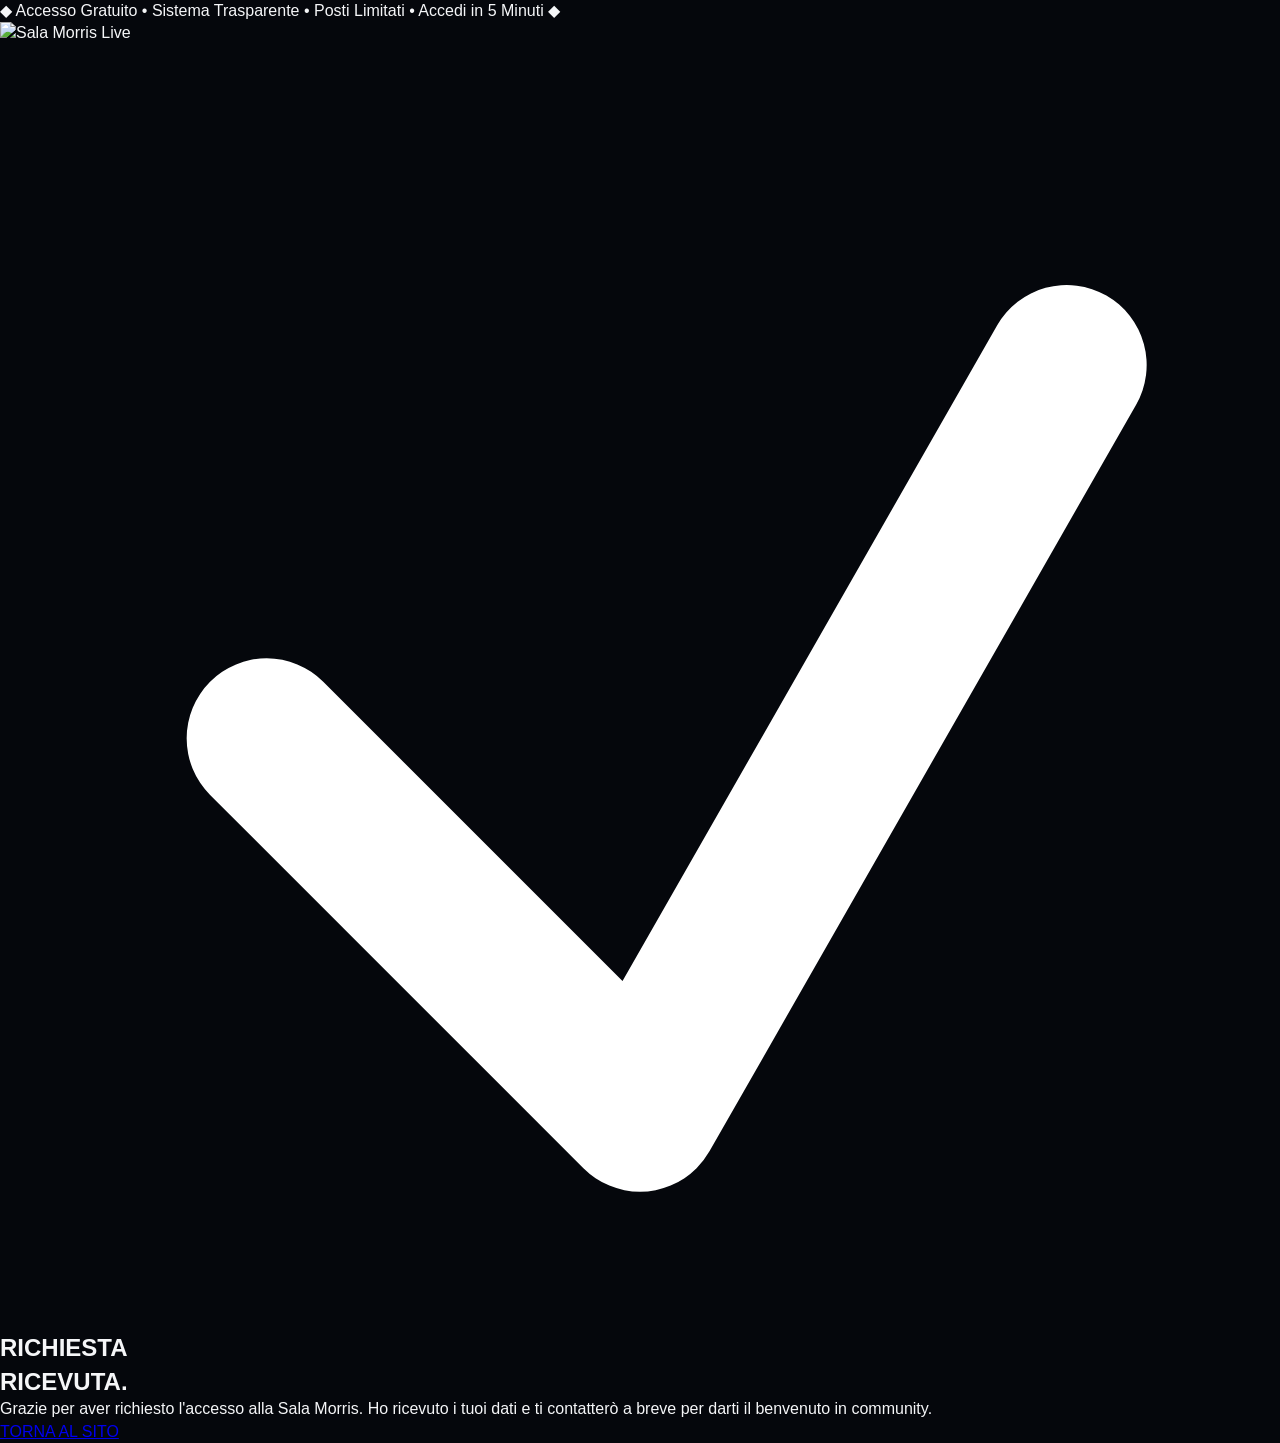
==== grazie.html @ b28759f5 "Create grazie.html" ====
<!DOCTYPE html>
<html lang="it">
<head>
<meta charset="UTF-8">
<meta name="viewport" content="width=device-width, initial-scale=1.0">
<title>Richiesta ricevuta | Sala Morris</title>
<meta name="robots" content="noindex, nofollow">
<link rel="preconnect" href="https://fonts.googleapis.com">
<link rel="preconnect" href="https://fonts.gstatic.com" crossorigin>
<link href="https://fonts.googleapis.com/css2?family=Bebas+Neue&display=swap" rel="stylesheet">
<link rel="stylesheet" href="style.css">
</head>
<body>

<div class="top-banner">
  <span class="banner-text">◆ Accesso Gratuito • Sistema Trasparente • Posti Limitati • Accedi in 5 Minuti ◆</span>
</div>

<section class="thankyou">

  <img src="sala-morris-logo.webp" alt="Sala Morris Live" class="brand-logo" width="700" height="350" loading="eager">

  <div class="thankyou-icon">
    <svg viewBox="0 0 24 24" fill="none"><path d="M5 13l7 7L20 6" stroke="white" stroke-width="3" stroke-linecap="round" stroke-linejoin="round"/></svg>
  </div>

  <h1 class="headline thankyou-title">
    RICHIESTA<br><span class="line2">RICEVUTA<span class="accent">.</span></span>
  </h1>

  <p class="subtext thankyou-text">
    Grazie per aver richiesto l'accesso alla Sala Morris. Ho ricevuto i tuoi dati e ti contatterò a breve per darti il benvenuto in community.
  </p>

  <a href="index.html" class="cta-button thankyou-back">
    <span class="cta-text">TORNA AL SITO</span>
  </a>

</section>

</body>
</html>
---- style.css ----
/* ============ RESET & BASE ============ */
* {
  margin: 0;
  padding: 0;
  box-sizing: border-box;
}

:root {
  --bg-black: #05070c;
  --bg-black-soft: #0a0d15;
  --bg-black-elevated: #0d111b;
  --navy: #1e3a8a;
  --navy-bright: #3355f0;
  --navy-glow: #5b7bff;
  --text-white: #f5f6f8;
  --text-grey: #9aa3b5;
  --text-grey-dim: #6b7386;
  --border-soft: rgba(255, 255, 255, 0.07);
  --border-navy: rgba(91, 123, 255, 0.25);
  --font-display: 'Outfit', sans-serif;
  --font-body: 'Manrope', sans-serif;
}

html {
  scroll-behavior: smooth;
}

body {
  background: var(--bg-black);
  color: var(--text-white);
  font-family: var(--font-body);
  line-height: 1.4;
  overflow-x: hidden;
}

.hl {
  color: var(--navy-glow);
}

section {
  position: relative;
}

/* ============ HERO (BLOCCO 1) ============ */
.hero {
  position: relative;
  display: flex;
  align-items: flex-start;
  justify-content: center;
  padding: 12px 24px 8px;
  overflow: hidden;
}

.hero__glow {
  position: absolute;
  top: -30%;
  left: 50%;
  transform: translateX(-50%);
  width: 900px;
  height: 900px;
  background: radial-gradient(circle, rgba(51, 85, 240, 0.4) 0%, rgba(51, 85, 240, 0) 65%);
  pointer-events: none;
  z-index: 0;
}

.hero__container {
  position: relative;
  z-index: 1;
  max-width: 720px;
  width: 100%;
  text-align: left;
  display: flex;
  flex-direction: column;
  align-items: flex-start;
}

.hero__title {
  font-family: var(--font-display);
  font-weight: 700;
  font-size: clamp(34px, 5.4vw, 52px);
  line-height: 1.05;
  letter-spacing: -0.015em;
  color: var(--text-white);
  margin-top: 0px;
  margin-bottom: 8px;
}

.hero__body {
  font-size: clamp(17px, 2.2vw, 20px);
  font-weight: 400;
  color: var(--text-grey);
  max-width: 540px;
  margin-bottom: 14px;
}

/* ---- VSL box ---- */
.hero__vsl {
  width: 100%;
  max-width: 380px;
  align-self: center;
  border-radius: 16px;
  background: linear-gradient(145deg, var(--bg-black-soft), #0d1220);
  border: 1px solid var(--border-navy);
  box-shadow: 0 0 60px rgba(30, 58, 138, 0.25), inset 0 0 0 1px rgba(255,255,255,0.02);
  overflow: hidden;
  margin-bottom: 16px;
}

/* ---- Badge premium, sotto la CTA ---- */
.hero__badges {
  display: flex;
  flex-direction: column;
  align-items: center;
  align-self: center;
  gap: 12px;
  margin-top: 24px;
  width: 100%;
}

.hero__badge {
  display: inline-flex;
  align-items: center;
  justify-content: center;
  gap: 8px;
  font-size: 15px;
  font-weight: 700;
  color: var(--text-white);
  background: rgba(91, 123, 255, 0.08);
  border: 1px solid var(--border-navy);
  padding: 12px 24px;
  border-radius: 999px;
  box-shadow: 0 0 24px rgba(51, 85, 240, 0.18);
  white-space: nowrap;
}

/* ---- CTA (riutilizzata in più sezioni) ---- */
.hero__cta,
.final-cta__button,
.belief__cta {
  display: inline-flex;
  align-items: center;
  gap: 10px;
  background: var(--navy-bright);
  color: var(--text-white);
  font-family: var(--font-display);
  font-weight: 600;
  font-size: 16px;
  letter-spacing: 0.01em;
  padding: 16px 32px;
  border-radius: 10px;
  border: 1px solid rgba(255, 255, 255, 0.08);
  text-decoration: none;
  transition: background 0.2s ease, border-color 0.2s ease, transform 0.15s ease;
}

.hero__cta svg,
.final-cta__button svg,
.belief__cta svg {
  transition: transform 0.2s ease;
}

.hero__cta:hover,
.final-cta__button:hover,
.belief__cta:hover {
  background: #2846d6;
  border-color: rgba(255, 255, 255, 0.16);
}

.hero__cta:hover svg,
.final-cta__button:hover svg,
.belief__cta:hover svg {
  transform: translateX(3px);
}

.hero__cta:active,
.final-cta__button:active,
.belief__cta:active {
  transform: scale(0.98);
}

/* ============ PAIN (BLOCCO 2) ============ */
.pain {
  padding: 8px 24px 4px;
  border-top: 1px solid var(--border-soft);
}

.pain__container {
  max-width: 620px;
  margin: 0 auto;
  text-align: left;
}

.pain__title {
  font-family: var(--font-display);
  font-weight: 700;
  font-size: clamp(26px, 4vw, 36px);
  line-height: 1.15;
  margin-bottom: 24px;
}

.pain__cycle {
  margin-bottom: 18px;
}

.pain__line {
  font-family: var(--font-display);
  font-weight: 600;
  font-size: clamp(20px, 3vw, 26px);
  color: var(--text-white);
  margin-bottom: 4px;
}

.pain__line--fade {
  color: var(--text-grey-dim);
}

.pain__list {
  list-style: none;
  margin-bottom: 18px;
}

.pain__list li {
  font-size: 17px;
  color: var(--text-grey);
  padding: 6px 0;
  border-bottom: 1px solid var(--border-soft);
}

.pain__list li:last-child {
  border-bottom: none;
}

.pain__body {
  font-size: 18px;
  color: var(--text-white);
  font-weight: 500;
  max-width: 480px;
  margin: 0 0 16px;
}

.pain__list--wants li {
  color: var(--navy-glow);
  font-weight: 500;
  border-bottom: none;
  padding: 4px 0;
}

/* ============ BELIEF (BLOCCO 3) ============ */
.belief {
  padding: 4px 24px 45px;
  background: var(--bg-black-soft);
  border-top: 1px solid var(--border-soft);
  border-bottom: 1px solid var(--border-soft);
}

.belief__container {
  max-width: 620px;
  margin: 0 auto;
  text-align: left;
}

.belief__body {
  font-size: clamp(17px, 2.2vw, 20px);
  color: var(--text-grey);
  margin-bottom: 12px;
}

.belief__negation {
  font-family: var(--font-display);
  font-weight: 600;
  font-size: clamp(20px, 3vw, 24px);
  line-height: 1.2;
  color: var(--text-white);
  margin-bottom: 12px;
}

.belief__title {
  font-family: var(--font-display);
  font-weight: 700;
  font-size: clamp(32px, 5vw, 46px);
  line-height: 1.1;
  margin-bottom: 12px;
}

.belief__body--muted {
  color: var(--text-grey-dim);
  margin-bottom: 24px;
}

/* ============ STORY (BLOCCO 4) ============ */
.story {
  padding: 70px 24px;
}

.story__container {
  max-width: 780px;
  margin: 0 auto;
  display: flex;
  flex-direction: column;
  align-items: center;
  gap: 28px;
}

/* ---- Card protagonista per la GIF/foto reale ---- */
.story__photo {
  width: 100%;
  max-width: 300px;
  aspect-ratio: 4 / 5;
  object-fit: cover;
  display: block;
  border-radius: 24px;
  border: 1px solid var(--border-navy);
  box-shadow: 0 0 80px rgba(51, 85, 240, 0.3), inset 0 0 0 1px rgba(255,255,255,0.03);
  flex-shrink: 0;
}

.story__content {
  max-width: 560px;
  width: 100%;
  text-align: left;
}

.story__body {
  font-size: 17px;
  color: var(--text-grey);
  margin-bottom: 10px;
}

.story__body--strong {
  font-family: var(--font-display);
  font-weight: 600;
  font-size: 20px;
  color: var(--text-white);
}

/* ============ FEATURES (BLOCCO 5) ============ */
.features {
  padding: 70px 24px;
  background: var(--bg-black-soft);
  border-top: 1px solid var(--border-soft);
}

.features__container {
  max-width: 1000px;
  margin: 0 auto;
}

.features__title {
  font-family: var(--font-display);
  font-weight: 700;
  font-size: clamp(28px, 4.4vw, 40px);
  line-height: 1.15;
  text-align: left;
  max-width: 640px;
  margin: 0 0 36px;
}

.features__grid {
  display: grid;
  grid-template-columns: repeat(2, 1fr);
  gap: 28px;
}

.feature {
  background: var(--bg-black-elevated);
  border: 1px solid var(--border-soft);
  border-radius: 18px;
  padding: 36px 32px;
  transition: border-color 0.25s ease, transform 0.25s ease;
}

.feature:hover {
  border-color: var(--border-navy);
  transform: translateY(-3px);
}

.feature__number {
  display: block;
  font-family: var(--font-display);
  font-weight: 700;
  font-size: 15px;
  color: var(--navy-glow);
  letter-spacing: 0.1em;
  margin-bottom: 16px;
}

.feature__title {
  font-family: var(--font-display);
  font-weight: 600;
  font-size: 20px;
  color: var(--text-white);
  margin-bottom: 8px;
  line-height: 1.25;
}

.feature__body {
  font-size: 15px;
  color: var(--text-grey);
  line-height: 1.6;
}

/* ============ COME FUNZIONA (BLOCCO 6) ============ */
.howitworks {
  padding: 70px 24px;
  border-top: 1px solid var(--border-soft);
}

.howitworks__container {
  max-width: 1000px;
  margin: 0 auto;
}

.howitworks__title {
  font-family: var(--font-display);
  font-weight: 700;
  font-size: clamp(28px, 4.4vw, 40px);
  line-height: 1.15;
  text-align: left;
  margin: 0 0 36px;
}

.howitworks__grid {
  display: grid;
  grid-template-columns: repeat(3, 1fr);
  gap: 24px;
}

.how-card {
  background: var(--bg-black-elevated);
  border: 1px solid var(--border-soft);
  border-radius: 18px;
  padding: 30px 26px;
  transition: border-color 0.25s ease, transform 0.25s ease;
}

.how-card:hover {
  border-color: var(--border-navy);
  transform: translateY(-3px);
}

.how-card__number {
  display: block;
  font-family: var(--font-display);
  font-weight: 700;
  font-size: 15px;
  color: var(--navy-glow);
  letter-spacing: 0.1em;
  margin-bottom: 14px;
}

.how-card__title {
  font-family: var(--font-display);
  font-weight: 600;
  font-size: 18px;
  color: var(--text-white);
  line-height: 1.3;
}

/* ============ RECENSIONI (BLOCCO 7) ============ */
.reviews {
  padding: 70px 0;
  background: var(--bg-black-soft);
  border-top: 1px solid var(--border-soft);
}

.reviews__container {
  max-width: 1000px;
  margin: 0 auto;
  padding: 0 24px;
}

.reviews__title {
  font-family: var(--font-display);
  font-weight: 700;
  font-size: clamp(26px, 4vw, 36px);
  line-height: 1.15;
  text-align: left;
  margin: 0 0 32px;
}

.reviews__viewport {
  width: 100%;
  overflow: hidden;
  -webkit-mask-image: linear-gradient(90deg, transparent 0%, #000 6%, #000 94%, transparent 100%);
  mask-image: linear-gradient(90deg, transparent 0%, #000 6%, #000 94%, transparent 100%);
}

.reviews__track {
  display: flex;
  width: max-content;
  gap: 20px;
  animation: reviews-scroll 30s linear infinite;
}

.reviews__viewport:hover .reviews__track {
  animation-play-state: paused;
}

.review-card {
  flex-shrink: 0;
  width: 280px;
  aspect-ratio: 9 / 16;
  border-radius: 18px;
  overflow: hidden;
  border: 1px solid var(--border-navy);
  box-shadow: 0 0 40px rgba(51, 85, 240, 0.15), inset 0 0 0 1px rgba(255,255,255,0.03);
}

.review-card img {
  width: 100%;
  height: 100%;
  object-fit: cover;
  display: block;
}

@keyframes reviews-scroll {
  from { transform: translateX(0); }
  to { transform: translateX(-50%); }
}

/* ============ LIVE (BLOCCO 8) ============ */
.live {
  padding: 70px 24px;
  border-top: 1px solid var(--border-soft);
}

.live__container {
  max-width: 620px;
  margin: 0 auto;
  text-align: left;
}

.live__eyebrow {
  font-family: var(--font-display);
  font-weight: 600;
  font-size: 15px;
  letter-spacing: 0.08em;
  text-transform: uppercase;
  color: var(--navy-glow);
  margin-bottom: 16px;
}

.live__body {
  font-size: 17px;
  color: var(--text-grey);
  margin-bottom: 10px;
}

.live__body--strong {
  font-family: var(--font-display);
  font-weight: 500;
  font-size: 20px;
  color: var(--text-white);
  margin-bottom: 0;
}

/* ============ CTA FINALE (BLOCCO 9) ============ */
.final-cta {
  position: relative;
  padding: 84px 24px;
  background: var(--bg-black-soft);
  border-top: 1px solid var(--border-soft);
  overflow: hidden;
}

.final-cta__glow {
  position: absolute;
  bottom: -30%;
  left: 50%;
  transform: translateX(-50%);
  width: 900px;
  height: 900px;
  background: radial-gradient(circle, rgba(51, 85, 240, 0.35) 0%, rgba(51, 85, 240, 0) 65%);
  pointer-events: none;
}

.final-cta__container {
  position: relative;
  z-index: 1;
  max-width: 640px;
  margin: 0 auto;
  text-align: left;
  display: flex;
  flex-direction: column;
  align-items: flex-start;
}

.final-cta__eyebrow {
  font-family: var(--font-display);
  font-weight: 600;
  font-size: 16px;
  color: var(--text-grey);
  margin-bottom: 24px;
}

.final-cta__title {
  font-family: var(--font-display);
  font-weight: 700;
  font-size: clamp(30px, 4.8vw, 44px);
  line-height: 1.1;
  margin-bottom: 18px;
}

.final-cta__question {
  font-size: 18px;
  color: var(--text-grey-dim);
  margin-bottom: 12px;
}

.final-cta__body {
  font-size: 18px;
  color: var(--text-grey);
  margin-bottom: 6px;
}

.final-cta__body--strong {
  font-family: var(--font-display);
  font-weight: 600;
  font-size: 21px;
  color: var(--text-white);
  margin-bottom: 24px;
}

/* ============ FOOTER ============ */
.footer {
  padding: 32px 24px;
  border-top: 1px solid var(--border-soft);
}

.footer__container {
  max-width: 700px;
  margin: 0 auto;
}

.footer__heading {
  font-family: var(--font-display);
  font-weight: 600;
  font-size: 12px;
  letter-spacing: 0.06em;
  text-transform: uppercase;
  color: var(--text-grey);
  margin-bottom: 6px;
  margin-top: 14px;
}

.footer__heading:first-child {
  margin-top: 0;
}

.footer__text {
  font-size: 11px;
  line-height: 1.5;
  color: var(--text-grey-dim);
  margin-bottom: 6px;
}

/* ---- Pulsante WhatsApp flottante ---- */
.whatsapp-float {
  position: fixed;
  bottom: -10px;
  right: 2px;
  height: 118px;
  aspect-ratio: 860 / 717;
  display: flex;
  align-items: center;
  justify-content: center;
  filter: drop-shadow(0 6px 14px rgba(0, 0, 0, 0.4)) drop-shadow(0 0 7px rgba(37, 211, 102, 0.225));
  z-index: 1000;
  transition: transform 0.2s ease;
}

.whatsapp-float:hover {
  transform: scale(1.06);
}

.whatsapp-float img {
  width: 100%;
  height: 100%;
  object-fit: contain;
  display: block;
}

.whatsapp-badge {
  position: absolute;
  top: 13px;
  right: 16px;
  width: 17px;
  height: 17px;
  border-radius: 50%;
  background: #ff3b30;
  color: #fff;
  font-family: var(--font-display);
  font-size: 9px;
  font-weight: 700;
  display: flex;
  align-items: center;
  justify-content: center;
  border: 2px solid var(--bg-black);
}

@media (max-width: 480px) {
  .whatsapp-float {
    height: 100px;
    bottom: -8px;
    right: 2px;
  }
}
/* ---- Responsive ---- */
@media (max-width: 720px) {
  .features__grid {
    grid-template-columns: 1fr;
  }
  .howitworks__grid {
    grid-template-columns: 1fr;
  }
  .story__container {
    flex-direction: column;
  }
}

@media (max-width: 480px) {
  .hero {
    padding: 12px 20px 12px;
  }
  .hero__cta,
  .final-cta__button {
    width: 100%;
    justify-content: center;
  }
  .hero__badges {
    align-items: center;
  }
  .hero__badge {
    width: 100%;
    max-width: 320px;
  }
  .pain, .belief, .story, .features, .howitworks, .live, .final-cta {
    padding: 48px 20px;
  }
  .reviews {
    padding: 48px 0;
  }
  .review-card {
    width: 240px;
  }
}
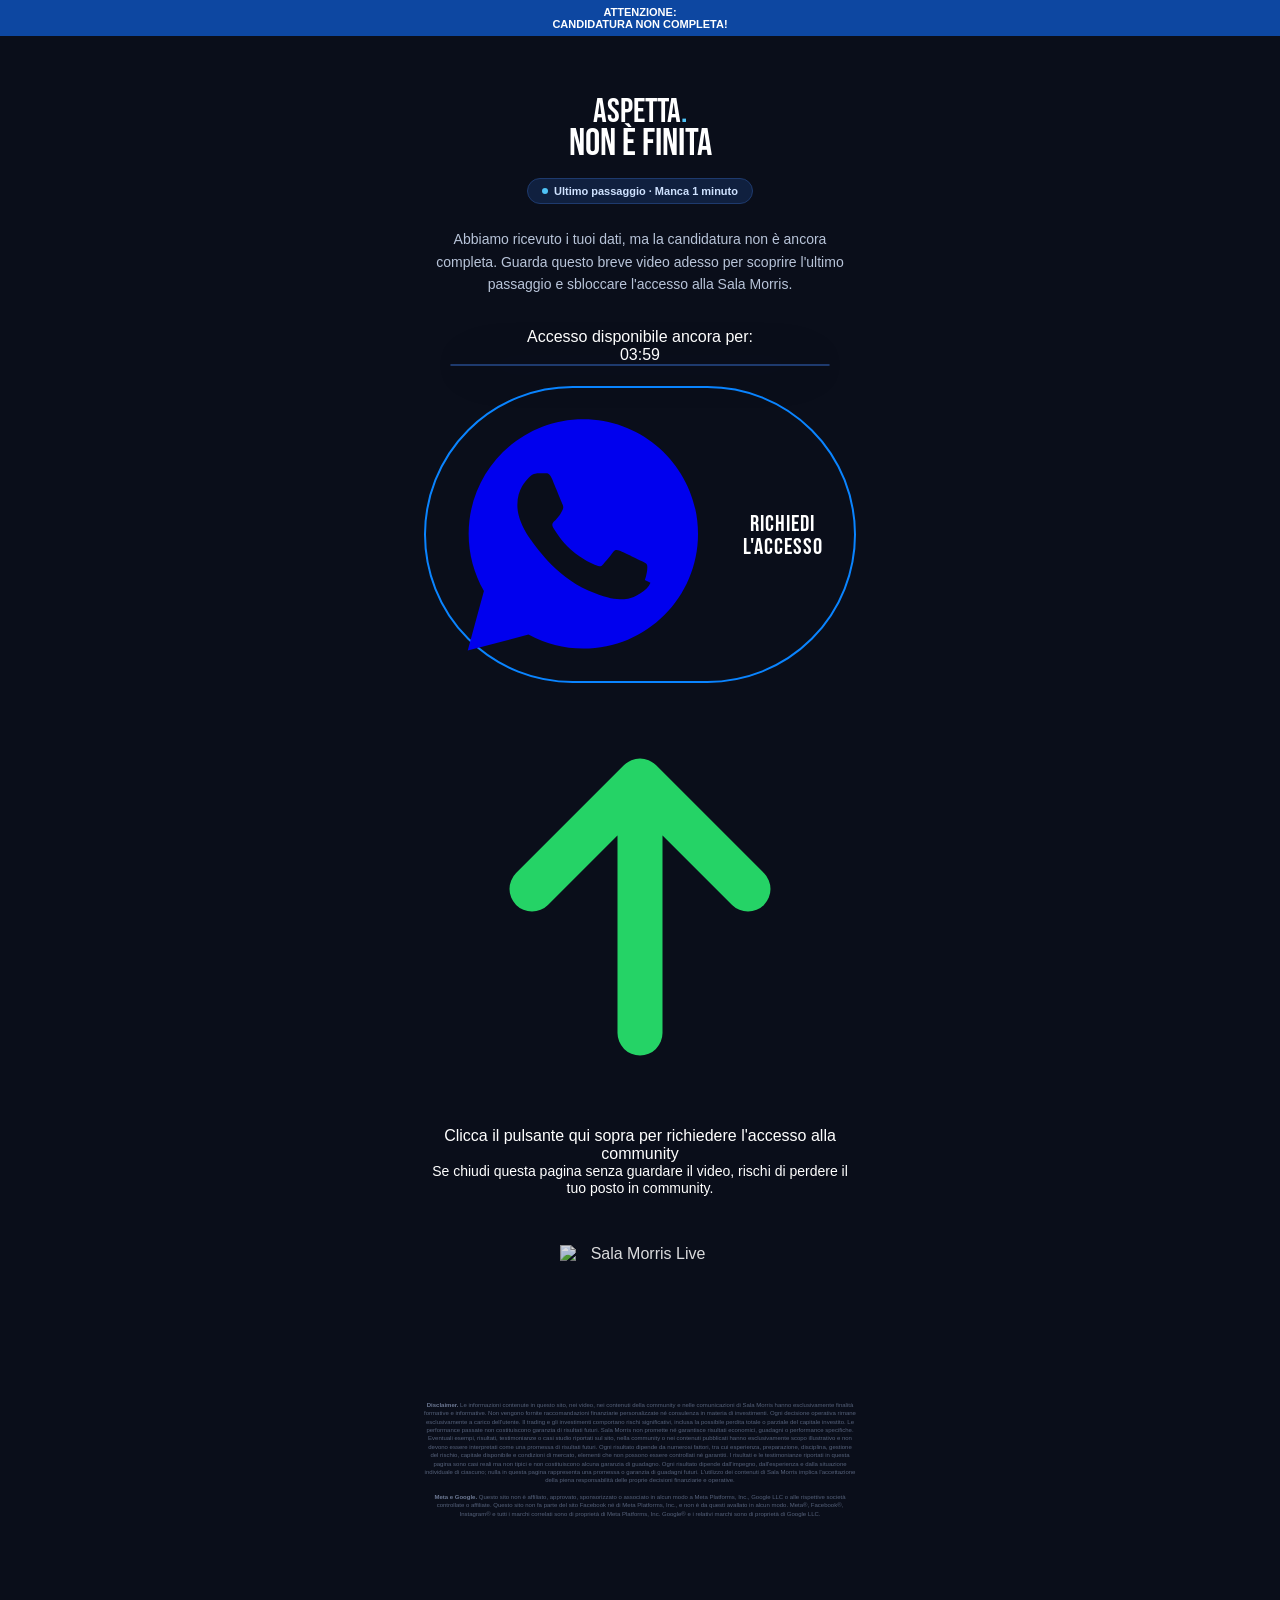
==== commit 73c8d930: "Update grazie.html" ====
--- a/grazie.html
+++ b/grazie.html
@@ -3,7 +3,7 @@
 <head>
 <meta charset="UTF-8">
 <meta name="viewport" content="width=device-width, initial-scale=1.0">
-<title>Richiesta ricevuta | Sala Morris</title>
+<title>Candidatura non terminata | Sala Morris</title>
 <meta name="robots" content="noindex, nofollow">
 <link rel="preconnect" href="https://fonts.googleapis.com">
 <link rel="preconnect" href="https://fonts.gstatic.com" crossorigin>
@@ -12,31 +12,143 @@
 </head>
 <body>
 
-<div class="top-banner">
-  <span class="banner-text">◆ Accesso Gratuito • Sistema Trasparente • Posti Limitati • Accedi in 5 Minuti ◆</span>
+<div class="top-banner top-banner-alert">
+  <span class="banner-text">ATTENZIONE:<br>CANDIDATURA NON COMPLETA!</span>
 </div>
 
 <section class="thankyou">
 
-  <img src="sala-morris-logo.webp" alt="Sala Morris Live" class="brand-logo" width="700" height="350" loading="eager">
+  <h1 class="headline thankyou-title thankyou-title-big">
+    ASPETTA<span class="accent">.</span><br><span class="line2">NON È FINITA</span>
+  </h1>
 
-  <div class="thankyou-icon">
-    <svg viewBox="0 0 24 24" fill="none"><path d="M5 13l7 7L20 6" stroke="white" stroke-width="3" stroke-linecap="round" stroke-linejoin="round"/></svg>
+  <div class="live-badge thankyou-badge">
+    <span class="dot"></span>
+    Ultimo passaggio · Manca 1 minuto
   </div>
 
-  <h1 class="headline thankyou-title">
-    RICHIESTA<br><span class="line2">RICEVUTA<span class="accent">.</span></span>
-  </h1>
-
   <p class="subtext thankyou-text">
-    Grazie per aver richiesto l'accesso alla Sala Morris. Ho ricevuto i tuoi dati e ti contatterò a breve per darti il benvenuto in community.
+    Abbiamo ricevuto i tuoi dati, ma la candidatura non è ancora completa. Guarda questo breve video adesso per scoprire l'ultimo passaggio e sbloccare l'accesso alla Sala Morris.
   </p>
 
-  <a href="index.html" class="cta-button thankyou-back">
-    <span class="cta-text">TORNA AL SITO</span>
+  <div class="countdown-box">
+    <p class="countdown-label">Accesso disponibile ancora per:</p>
+    <p class="countdown-timer" id="countdown">04:00</p>
+  </div>
+
+  <div class="hero__vsl" id="vsl-container-thankyou" data-loaded="false">
+    <div id="vidalytics_embed_w0TjFGcJO9ODipFK" style="width: 100%; position:relative; padding-top: 177.78%;"></div>
+  </div>
+
+  <a href="https://wa.me/message/EFXPEHEVHDDXO1" class="cta-button cta-whatsapp">
+    <svg class="whatsapp-icon" viewBox="0 0 24 24" fill="currentColor"><path d="M12.04 2C6.58 2 2.13 6.45 2.13 11.91c0 1.75.46 3.45 1.32 4.95L2.05 22l5.25-1.38a9.9 9.9 0 0 0 4.74 1.21h.01c5.46 0 9.9-4.45 9.9-9.91C21.96 6.45 17.5 2 12.04 2zm5.8 14.13c-.24.68-1.4 1.3-1.93 1.38-.5.08-1.12.11-1.8-.11-.42-.13-.95-.31-1.65-.6-2.9-1.25-4.79-4.17-4.94-4.36-.14-.2-1.18-1.57-1.18-3 0-1.42.75-2.12 1.02-2.41.26-.29.58-.36.77-.36.19 0 .39 0 .56.01.18.01.42-.07.65.5.24.58.82 2 .89 2.15.07.15.12.32.02.51-.09.19-.14.31-.28.48-.14.16-.29.36-.42.49-.14.13-.28.28-.12.55.16.27.71 1.17 1.52 1.9 1.05.94 1.93 1.23 2.2 1.37.27.14.43.12.59-.07.16-.19.68-.79.86-1.06.18-.27.36-.22.6-.13.24.09 1.55.73 1.82.87.27.14.45.2.51.32.07.11.07.65-.17 1.33z"/></svg>
+    <span class="cta-text whatsapp-text">RICHIEDI L'ACCESSO</span>
   </a>
+
+  <div class="pulse-hint">
+    <svg class="pulse-arrow" viewBox="0 0 24 24" fill="none"><path d="M12 5v14M12 5l-6 6M12 5l6 6" stroke="#25d366" stroke-width="2.5" stroke-linecap="round" stroke-linejoin="round"/></svg>
+    <p class="pulse-text">Clicca il pulsante qui sopra per richiedere l'accesso alla community</p>
+  </div>
+
+  <p class="quote">
+    Se chiudi questa pagina senza guardare il video, rischi di perdere il tuo posto in community.
+  </p>
+
+  <img src="sala-morris-logo.webp" alt="Sala Morris Live" class="brand-logo footer-logo" width="700" height="350" loading="lazy">
 
 </section>
 
+<footer class="disclaimer">
+  <p><strong>Disclaimer.</strong> Le informazioni contenute in questo sito, nei video, nei contenuti della community e nelle comunicazioni di Sala Morris hanno esclusivamente finalità formative e informative. Non vengono fornite raccomandazioni finanziarie personalizzate né consulenza in materia di investimenti. Ogni decisione operativa rimane esclusivamente a carico dell'utente. Il trading e gli investimenti comportano rischi significativi, inclusa la possibile perdita totale o parziale del capitale investito. Le performance passate non costituiscono garanzia di risultati futuri. Sala Morris non promette né garantisce risultati economici, guadagni o performance specifiche. Eventuali esempi, risultati, testimonianze o casi studio riportati sul sito, nella community o nei contenuti pubblicati hanno esclusivamente scopo illustrativo e non devono essere interpretati come una promessa di risultati futuri. Ogni risultato dipende da numerosi fattori, tra cui esperienza, preparazione, disciplina, gestione del rischio, capitale disponibile e condizioni di mercato, elementi che non possono essere controllati né garantiti. I risultati e le testimonianze riportati in questa pagina sono casi reali ma non tipici e non costituiscono alcuna garanzia di guadagno. Ogni risultato dipende dall'impegno, dall'esperienza e dalla situazione individuale di ciascuno; nulla in questa pagina rappresenta una promessa o garanzia di guadagni futuri. L'utilizzo dei contenuti di Sala Morris implica l'accettazione della piena responsabilità delle proprie decisioni finanziarie e operative.</p>
+
+  <p><strong>Meta e Google.</strong> Questo sito non è affiliato, approvato, sponsorizzato o associato in alcun modo a Meta Platforms, Inc., Google LLC o alle rispettive società controllate o affiliate. Questo sito non fa parte del sito Facebook né di Meta Platforms, Inc., e non è da questi avallato in alcun modo. Meta®, Facebook®, Instagram® e tutti i marchi correlati sono di proprietà di Meta Platforms, Inc. Google® e i relativi marchi sono di proprietà di Google LLC.</p>
+</footer>
+
+<div class="social-proof-toast" id="social-proof-toast"></div>
+
+<script defer>
+function loadVidalyticsThankyou() {
+  const container = document.getElementById('vsl-container-thankyou');
+  if (container.dataset.loaded === 'true') return;
+  container.dataset.loaded = 'true';
+
+  (function (v, i, d, a, l, y, t, c, s) {
+    y='_'+d.toLowerCase();c=d+'L';if(!v[d]){v[d]={};}if(!v[c]){v[c]={};}if(!v[y]){v[y]={};}
+    var vl='Loader',vli=v[y][vl],vsl=v[c][vl + 'Script'],vlf=v[c][vl + 'Loaded'],ve='Embed';
+    if (!vsl){
+      vsl=function(u,cb){
+        if(t){cb();return;}
+        s=i.createElement("script"); s.type="text/javascript"; s.async=1; s.src=u;
+        if(s.readyState){
+          s.onreadystatechange=function(){
+            if(s.readyState==="loaded"||s.readyState=="complete"){ s.onreadystatechange=null; vlf=1; cb(); }
+          };
+        }else{
+          s.onload=function(){ vlf=1; cb(); };
+        }
+        i.getElementsByTagName("head")[0].appendChild(s);
+      };
+    }
+    vsl(l+'loader.min.js',function(){
+      if(!vli){ var vlc=v[c][vl]; vli=new vlc(); }
+      vli.loadScript(l+'player.min.js',function(){
+        var vec=v[d][ve]; t=new vec(); t.run(a);
+      });
+    });
+  })(window, document, 'Vidalytics', 'vidalytics_embed_w0TjFGcJO9ODipFK', 'https://fast.vidalytics.com/embeds/YHh3cUXy/w0TjFGcJO9ODipFK/');
+}
+
+const vslObserverThankyou = new IntersectionObserver((entries) => {
+  entries.forEach(entry => {
+    if (entry.isIntersecting) {
+      loadVidalyticsThankyou();
+      vslObserverThankyou.disconnect();
+    }
+  });
+}, { rootMargin: '400px 0px' });
+
+vslObserverThankyou.observe(document.getElementById('vsl-container-thankyou'));
+
+// Countdown 4 minuti
+(function () {
+  let totalSeconds = 4 * 60;
+  const el = document.getElementById('countdown');
+  const interval = setInterval(() => {
+    totalSeconds--;
+    if (totalSeconds <= 0) {
+      clearInterval(interval);
+      el.textContent = '00:00';
+      return;
+    }
+    const m = String(Math.floor(totalSeconds / 60)).padStart(2, '0');
+    const s = String(totalSeconds % 60).padStart(2, '0');
+    el.textContent = `${m}:${s}`;
+  }, 1000);
+})();
+
+// Notifiche social proof
+(function () {
+  const nomi = ['Marco', 'Giulia', 'Luca', 'Alessia', 'Davide', 'Chiara', 'Matteo', 'Francesca', 'Andrea', 'Sara', 'Simone', 'Valentina', 'Federico', 'Martina', 'Riccardo', 'Elisa', 'Lorenzo', 'Giorgia', 'Nicola', 'Alessandro', 'Paolo', 'Roberta', 'Massimo', 'Patrizia', 'Fabio', 'Cristina', 'Stefano', 'Monica', 'Antonio', 'Laura', 'Giuseppe', 'Daniela', 'Roberto', 'Silvia', 'Claudio', 'Barbara', 'Maurizio', 'Elena', 'Alberto', 'Manuela', 'Franco', 'Rossana', 'Enrico', 'Simona', 'Marina', 'Walter', 'Antonella', 'Gianluca', 'Michela', 'Vincenzo', 'James', 'Emma', 'David', 'Sophie', 'Carlos', 'Maria', 'Hans', 'Anna', 'Pierre', 'Camille', 'Michael', 'Katrin', 'Javier', 'Lucia', 'Thomas', 'Charlotte', 'Alexander', 'Isabel', 'Nicolas', 'Julie', 'Daniel', 'Sarah', 'Miguel', 'Ingrid', 'Frank', 'Lena', 'Antoine', 'Marie'];
+  const iniziali = ['B.', 'R.', 'M.', 'C.', 'F.', 'G.', 'V.', 'T.', 'S.', 'D.'];
+  const toast = document.getElementById('social-proof-toast');
+
+  function showToast() {
+    const nome = nomi[Math.floor(Math.random() * nomi.length)];
+    const iniziale = iniziali[Math.floor(Math.random() * iniziali.length)];
+    toast.innerHTML = `<span class="toast-dot"></span> ${nome} ${iniziale} è appena entrato in community!`;
+    toast.classList.add('toast-visible');
+
+    setTimeout(() => {
+      toast.classList.remove('toast-visible');
+    }, 3500);
+
+    const nextDelay = (Math.random() * 5 + 3) * 1000;
+    setTimeout(showToast, nextDelay);
+  }
+
+  setTimeout(showToast, 4000);
+})();
+</script>
+
 </body>
 </html>
--- a/style.css
+++ b/style.css
@@ -1,746 +1,439 @@
-/* ============ RESET & BASE ============ */
 * {
   margin: 0;
   padding: 0;
   box-sizing: border-box;
 }
 
-:root {
-  --bg-black: #05070c;
-  --bg-black-soft: #0a0d15;
-  --bg-black-elevated: #0d111b;
-  --navy: #1e3a8a;
-  --navy-bright: #3355f0;
-  --navy-glow: #5b7bff;
-  --text-white: #f5f6f8;
-  --text-grey: #9aa3b5;
-  --text-grey-dim: #6b7386;
-  --border-soft: rgba(255, 255, 255, 0.07);
-  --border-navy: rgba(91, 123, 255, 0.25);
-  --font-display: 'Outfit', sans-serif;
-  --font-body: 'Manrope', sans-serif;
-}
-
-html {
-  scroll-behavior: smooth;
-}
-
 body {
-  background: var(--bg-black);
-  color: var(--text-white);
-  font-family: var(--font-body);
-  line-height: 1.4;
-  overflow-x: hidden;
-}
-
-.hl {
-  color: var(--navy-glow);
-}
-
-section {
-  position: relative;
-}
-
-/* ============ HERO (BLOCCO 1) ============ */
+  font-family: 'Outfit', sans-serif;
+  background: #0a0e1a;
+  color: #ffffff;
+}
+
+.top-banner {
+  width: 100%;
+  background: #0d47a1;
+  color: #ffffff;
+  display: flex;
+  align-items: center;
+  justify-content: center;
+  padding: 6px 20px;
+  font-family: 'Outfit', sans-serif;
+  font-size: 11px;
+  font-weight: 600;
+  letter-spacing: normal;
+}
+
+.banner-text {
+  text-align: center;
+}
+
 .hero {
-  position: relative;
+  max-width: 480px;
+  margin: 0 auto;
+  padding: 8px 24px 32px;
+  text-align: center;
+}
+
+.brand-logo {
+  width: 100%;
+  max-width: 200px;
+  height: auto;
+  margin-bottom: 0;
+}
+
+.live-badge {
+  display: inline-flex;
+  align-items: center;
+  gap: 6px;
+  background: #10203f;
+  border: 1px solid #1e3a6e;
+  color: #cfe2ff;
+  padding: 6px 14px;
+  border-radius: 999px;
+  font-family: 'Outfit', sans-serif;
+  font-size: 11px;
+  font-weight: 600;
+  white-space: nowrap;
+  margin-bottom: 24px;
+}
+
+.dot {
+  width: 6px;
+  height: 6px;
+  border-radius: 50%;
+  background: #4fc3f7;
+  flex-shrink: 0;
+}
+
+.headline {
+  font-family: 'Bebas Neue', 'Arial Narrow', sans-serif;
+  text-transform: uppercase;
+  font-size: 34px;
+  font-weight: 400;
+  line-height: 0.95;
+  margin-bottom: 20px;
+}
+
+.line2 {
+  font-size: 38px;
+  display: inline-block;
+  margin-top: -2px;
+}
+
+.accent {
+  color: #4fc3f7;
+}
+
+.subtext {
+  font-family: 'Outfit', sans-serif;
+  font-size: 14px;
+  line-height: 1.6;
+  color: #b8c4d9;
+  margin-bottom: 12px;
+}
+
+.photo {
+  width: 100%;
+  max-width: 216px;
+  height: auto;
+  -webkit-mask-image: linear-gradient(to bottom, black 70%, transparent 100%);
+  mask-image: linear-gradient(to bottom, black 70%, transparent 100%);
+  margin: -25px 0 -5px;
+}
+
+.checklist {
+  list-style: none;
+  text-align: left;
+  margin-bottom: 20px;
+}
+
+.checklist li {
   display: flex;
   align-items: flex-start;
+  gap: 10px;
+  margin-bottom: 8px;
+  font-family: 'Outfit', sans-serif;
+  font-size: 12px;
+  line-height: 1.5;
+  color: #dce4f2;
+}
+
+.check {
+  flex-shrink: 0;
+  width: 16px;
+  height: 16px;
+  background: #0d6efd;
+  border-radius: 50%;
+  display: flex;
+  align-items: center;
   justify-content: center;
-  padding: 12px 24px 8px;
-  overflow: hidden;
-}
-
-.hero__glow {
-  position: absolute;
-  top: -30%;
-  left: 50%;
-  transform: translateX(-50%);
-  width: 900px;
-  height: 900px;
-  background: radial-gradient(circle, rgba(51, 85, 240, 0.4) 0%, rgba(51, 85, 240, 0) 65%);
-  pointer-events: none;
-  z-index: 0;
-}
-
-.hero__container {
-  position: relative;
-  z-index: 1;
-  max-width: 720px;
-  width: 100%;
-  text-align: left;
+  padding: 4px;
+}
+
+.check svg {
+  width: 100%;
+  height: 100%;
+}
+
+.cta-button {
+  width: 100%;
+  padding: 8px 18px;
+  border: 2px solid #0a84ff;
+  border-radius: 999px;
+  background: transparent;
+  cursor: pointer;
+  display: flex;
+  align-items: center;
+  justify-content: center;
+  gap: 8px;
+  transition: background 0.15s ease;
+  margin-bottom: 8px;
+  text-decoration: none;
+}
+
+.cta-button:hover {
+  background: rgba(10, 132, 255, 0.1);
+}
+
+.cta-text {
+  font-family: 'Bebas Neue', 'Arial Narrow', sans-serif;
+  font-size: 23px;
+  letter-spacing: 1px;
+  color: #ffffff;
+  line-height: 1;
+  display: flex;
+  align-items: center;
+  padding-top: 4px;
+}
+
+.cta-arrow {
+  width: 16px;
+  height: 16px;
+  flex-shrink: 0;
+  color: #ffffff;
+  display: block;
+  align-self: center;
+}
+
+.cta-subtext {
+  font-family: 'Outfit', sans-serif;
+  font-size: 11px;
+  line-height: 1.5;
+  color: #8393ab;
+  margin-bottom: 8px;
+}
+
+.stats-row {
+  display: flex;
+  justify-content: space-between;
+  gap: 8px;
+}
+
+.stat {
+  flex: 1;
   display: flex;
   flex-direction: column;
-  align-items: flex-start;
-}
-
-.hero__title {
-  font-family: var(--font-display);
+  align-items: center;
+  gap: 4px;
+}
+
+.stat-icon {
+  width: 18px;
+  height: 18px;
+}
+
+.stat-number {
+  font-family: 'Outfit', sans-serif;
+  font-size: 16px;
   font-weight: 700;
-  font-size: clamp(34px, 5.4vw, 52px);
+  color: #ffffff;
+}
+
+.stat-label {
+  font-family: 'Outfit', sans-serif;
+  font-size: 9px;
+  color: #8393ab;
+  text-align: center;
+}
+
+.section-two {
+  max-width: 480px;
+  margin: 0 auto;
+  padding: 16px 24px 48px;
+  text-align: center;
+}
+
+.eyebrow {
+  font-family: 'Outfit', sans-serif;
+  font-size: 12px;
+  font-weight: 700;
+  letter-spacing: 2px;
+  color: #4fc3f7;
+  text-transform: uppercase;
+  line-height: 1.6;
+  margin-bottom: 8px;
+}
+
+.eyebrow-spaced {
+  margin-top: 40px;
+}
+
+.headline2 {
+  font-family: 'Bebas Neue', 'Arial Narrow', sans-serif;
+  text-transform: uppercase;
+  font-size: 32px;
+  font-weight: 400;
   line-height: 1.05;
-  letter-spacing: -0.015em;
-  color: var(--text-white);
-  margin-top: 0px;
-  margin-bottom: 8px;
-}
-
-.hero__body {
-  font-size: clamp(17px, 2.2vw, 20px);
-  font-weight: 400;
-  color: var(--text-grey);
-  max-width: 540px;
-  margin-bottom: 14px;
-}
-
-/* ---- VSL box ---- */
+  margin-bottom: 24px;
+}
+
+.headline2.small {
+  font-size: 24px;
+}
+
 .hero__vsl {
   width: 100%;
   max-width: 380px;
-  align-self: center;
+  margin: 0 auto 20px;
   border-radius: 16px;
-  background: linear-gradient(145deg, var(--bg-black-soft), #0d1220);
-  border: 1px solid var(--border-navy);
+  background: linear-gradient(145deg, #0a0e1a, #0d1220);
+  border: 1px solid #1e3a6e;
   box-shadow: 0 0 60px rgba(30, 58, 138, 0.25), inset 0 0 0 1px rgba(255,255,255,0.02);
   overflow: hidden;
+  content-visibility: auto;
+  contain-intrinsic-size: 380px 676px;
+}
+
+.quote {
+  font-family: 'Outfit', sans-serif;
+  font-size: 14px;
+  line-height: 1.2;
+  color: #ffffff;
+  font-style: normal;
+  margin-bottom: 24px;
+}
+
+.section-three {
+  max-width: 480px;
+  margin: 0 auto;
+  padding: 8px 24px 40px;
+  text-align: center;
+}
+
+.letter-card {
+  background: #10203f;
+  border: 1px solid #1e3a6e;
+  border-radius: 16px;
+  padding: 28px 22px;
+  text-align: left;
+  margin-bottom: 20px;
+}
+
+.letter-header {
+  display: flex;
+  align-items: center;
+  gap: 14px;
+  margin-bottom: 20px;
+}
+
+.letter-avatar {
+  width: 56px;
+  height: 56px;
+  border-radius: 50%;
+  object-fit: cover;
+  flex-shrink: 0;
+  border: 2px solid #4fc3f7;
+}
+
+.letter-signature {
+  font-family: 'Caveat', cursive;
+  font-size: 22px;
+  line-height: 1.2;
+  color: #4fc3f7;
+}
+
+.letter-body p {
+  font-family: 'Outfit', sans-serif;
+  font-size: 13px;
+  line-height: 1.7;
+  color: #dce4f2;
+  margin-bottom: 14px;
+}
+
+.letter-closing {
+  font-weight: 700;
+  color: #ffffff !important;
+  margin-bottom: 0 !important;
+}
+
+.section-form {
+  max-width: 480px;
+  margin: 0 auto;
+  padding: 16px 24px 32px;
+  text-align: center;
+}
+
+.form-subtext {
+  margin-bottom: 24px;
+}
+
+.access-form {
+  display: flex;
+  flex-direction: column;
+  gap: 10px;
+  margin-bottom: 8px;
+}
+
+.access-form input {
+  width: 100%;
+  padding: 12px 16px;
+  border-radius: 10px;
+  border: 1px solid #1e3a6e;
+  background: #10203f;
+  color: #ffffff;
+  font-family: 'Outfit', sans-serif;
+  font-size: 14px;
+}
+
+.access-form input::placeholder {
+  color: #6d7994;
+}
+
+.access-form input:focus {
+  outline: none;
+  border-color: #0a84ff;
+}
+
+.form-submit {
+  margin-top: 4px;
+}
+
+.footer-logo {
+  margin-top: 24px;
+  max-width: 160px;
+  opacity: 0.85;
+}
+
+.disclaimer {
+  max-width: 480px;
+  margin: 0 auto;
+  padding: 16px 24px 20px;
+  text-align: center;
+}
+
+.disclaimer p {
+  font-family: 'Outfit', sans-serif;
+  font-size: 6px;
+  line-height: 1.4;
+  color: #55617a;
+  margin-bottom: 8px;
+}
+
+.disclaimer p:last-child {
+  margin-bottom: 0;
+}
+
+.disclaimer strong {
+  color: #6d7994;
+}
+
+.thankyou {
+  max-width: 480px;
+  margin: 0 auto;
+  padding: 60px 24px;
+  text-align: center;
+  min-height: 70vh;
+  display: flex;
+  flex-direction: column;
+  align-items: center;
+  justify-content: center;
+}
+
+.thankyou-icon {
+  width: 56px;
+  height: 56px;
+  border-radius: 50%;
+  background: #0d6efd;
+  display: flex;
+  align-items: center;
+  justify-content: center;
+  margin: 24px 0;
+}
+
+.thankyou-icon svg {
+  width: 26px;
+  height: 26px;
+}
+
+.thankyou-title {
   margin-bottom: 16px;
 }
 
-/* ---- Badge premium, sotto la CTA ---- */
-.hero__badges {
-  display: flex;
-  flex-direction: column;
-  align-items: center;
-  align-self: center;
-  gap: 12px;
-  margin-top: 24px;
-  width: 100%;
-}
-
-.hero__badge {
-  display: inline-flex;
-  align-items: center;
-  justify-content: center;
-  gap: 8px;
-  font-size: 15px;
-  font-weight: 700;
-  color: var(--text-white);
-  background: rgba(91, 123, 255, 0.08);
-  border: 1px solid var(--border-navy);
-  padding: 12px 24px;
-  border-radius: 999px;
-  box-shadow: 0 0 24px rgba(51, 85, 240, 0.18);
-  white-space: nowrap;
-}
-
-/* ---- CTA (riutilizzata in più sezioni) ---- */
-.hero__cta,
-.final-cta__button,
-.belief__cta {
-  display: inline-flex;
-  align-items: center;
-  gap: 10px;
-  background: var(--navy-bright);
-  color: var(--text-white);
-  font-family: var(--font-display);
-  font-weight: 600;
-  font-size: 16px;
-  letter-spacing: 0.01em;
-  padding: 16px 32px;
-  border-radius: 10px;
-  border: 1px solid rgba(255, 255, 255, 0.08);
-  text-decoration: none;
-  transition: background 0.2s ease, border-color 0.2s ease, transform 0.15s ease;
-}
-
-.hero__cta svg,
-.final-cta__button svg,
-.belief__cta svg {
-  transition: transform 0.2s ease;
-}
-
-.hero__cta:hover,
-.final-cta__button:hover,
-.belief__cta:hover {
-  background: #2846d6;
-  border-color: rgba(255, 255, 255, 0.16);
-}
-
-.hero__cta:hover svg,
-.final-cta__button:hover svg,
-.belief__cta:hover svg {
-  transform: translateX(3px);
-}
-
-.hero__cta:active,
-.final-cta__button:active,
-.belief__cta:active {
-  transform: scale(0.98);
-}
-
-/* ============ PAIN (BLOCCO 2) ============ */
-.pain {
-  padding: 8px 24px 4px;
-  border-top: 1px solid var(--border-soft);
-}
-
-.pain__container {
-  max-width: 620px;
-  margin: 0 auto;
-  text-align: left;
-}
-
-.pain__title {
-  font-family: var(--font-display);
-  font-weight: 700;
-  font-size: clamp(26px, 4vw, 36px);
-  line-height: 1.15;
-  margin-bottom: 24px;
-}
-
-.pain__cycle {
-  margin-bottom: 18px;
-}
-
-.pain__line {
-  font-family: var(--font-display);
-  font-weight: 600;
-  font-size: clamp(20px, 3vw, 26px);
-  color: var(--text-white);
-  margin-bottom: 4px;
-}
-
-.pain__line--fade {
-  color: var(--text-grey-dim);
-}
-
-.pain__list {
-  list-style: none;
-  margin-bottom: 18px;
-}
-
-.pain__list li {
-  font-size: 17px;
-  color: var(--text-grey);
-  padding: 6px 0;
-  border-bottom: 1px solid var(--border-soft);
-}
-
-.pain__list li:last-child {
-  border-bottom: none;
-}
-
-.pain__body {
-  font-size: 18px;
-  color: var(--text-white);
-  font-weight: 500;
-  max-width: 480px;
-  margin: 0 0 16px;
-}
-
-.pain__list--wants li {
-  color: var(--navy-glow);
-  font-weight: 500;
-  border-bottom: none;
-  padding: 4px 0;
-}
-
-/* ============ BELIEF (BLOCCO 3) ============ */
-.belief {
-  padding: 4px 24px 45px;
-  background: var(--bg-black-soft);
-  border-top: 1px solid var(--border-soft);
-  border-bottom: 1px solid var(--border-soft);
-}
-
-.belief__container {
-  max-width: 620px;
-  margin: 0 auto;
-  text-align: left;
-}
-
-.belief__body {
-  font-size: clamp(17px, 2.2vw, 20px);
-  color: var(--text-grey);
-  margin-bottom: 12px;
-}
-
-.belief__negation {
-  font-family: var(--font-display);
-  font-weight: 600;
-  font-size: clamp(20px, 3vw, 24px);
-  line-height: 1.2;
-  color: var(--text-white);
-  margin-bottom: 12px;
-}
-
-.belief__title {
-  font-family: var(--font-display);
-  font-weight: 700;
-  font-size: clamp(32px, 5vw, 46px);
-  line-height: 1.1;
-  margin-bottom: 12px;
-}
-
-.belief__body--muted {
-  color: var(--text-grey-dim);
-  margin-bottom: 24px;
-}
-
-/* ============ STORY (BLOCCO 4) ============ */
-.story {
-  padding: 70px 24px;
-}
-
-.story__container {
-  max-width: 780px;
-  margin: 0 auto;
-  display: flex;
-  flex-direction: column;
-  align-items: center;
-  gap: 28px;
-}
-
-/* ---- Card protagonista per la GIF/foto reale ---- */
-.story__photo {
-  width: 100%;
-  max-width: 300px;
-  aspect-ratio: 4 / 5;
-  object-fit: cover;
-  display: block;
-  border-radius: 24px;
-  border: 1px solid var(--border-navy);
-  box-shadow: 0 0 80px rgba(51, 85, 240, 0.3), inset 0 0 0 1px rgba(255,255,255,0.03);
-  flex-shrink: 0;
-}
-
-.story__content {
-  max-width: 560px;
-  width: 100%;
-  text-align: left;
-}
-
-.story__body {
-  font-size: 17px;
-  color: var(--text-grey);
-  margin-bottom: 10px;
-}
-
-.story__body--strong {
-  font-family: var(--font-display);
-  font-weight: 600;
-  font-size: 20px;
-  color: var(--text-white);
-}
-
-/* ============ FEATURES (BLOCCO 5) ============ */
-.features {
-  padding: 70px 24px;
-  background: var(--bg-black-soft);
-  border-top: 1px solid var(--border-soft);
-}
-
-.features__container {
-  max-width: 1000px;
-  margin: 0 auto;
-}
-
-.features__title {
-  font-family: var(--font-display);
-  font-weight: 700;
-  font-size: clamp(28px, 4.4vw, 40px);
-  line-height: 1.15;
-  text-align: left;
-  max-width: 640px;
-  margin: 0 0 36px;
-}
-
-.features__grid {
-  display: grid;
-  grid-template-columns: repeat(2, 1fr);
-  gap: 28px;
-}
-
-.feature {
-  background: var(--bg-black-elevated);
-  border: 1px solid var(--border-soft);
-  border-radius: 18px;
-  padding: 36px 32px;
-  transition: border-color 0.25s ease, transform 0.25s ease;
-}
-
-.feature:hover {
-  border-color: var(--border-navy);
-  transform: translateY(-3px);
-}
-
-.feature__number {
-  display: block;
-  font-family: var(--font-display);
-  font-weight: 700;
-  font-size: 15px;
-  color: var(--navy-glow);
-  letter-spacing: 0.1em;
-  margin-bottom: 16px;
-}
-
-.feature__title {
-  font-family: var(--font-display);
-  font-weight: 600;
-  font-size: 20px;
-  color: var(--text-white);
-  margin-bottom: 8px;
-  line-height: 1.25;
-}
-
-.feature__body {
-  font-size: 15px;
-  color: var(--text-grey);
-  line-height: 1.6;
-}
-
-/* ============ COME FUNZIONA (BLOCCO 6) ============ */
-.howitworks {
-  padding: 70px 24px;
-  border-top: 1px solid var(--border-soft);
-}
-
-.howitworks__container {
-  max-width: 1000px;
-  margin: 0 auto;
-}
-
-.howitworks__title {
-  font-family: var(--font-display);
-  font-weight: 700;
-  font-size: clamp(28px, 4.4vw, 40px);
-  line-height: 1.15;
-  text-align: left;
-  margin: 0 0 36px;
-}
-
-.howitworks__grid {
-  display: grid;
-  grid-template-columns: repeat(3, 1fr);
-  gap: 24px;
-}
-
-.how-card {
-  background: var(--bg-black-elevated);
-  border: 1px solid var(--border-soft);
-  border-radius: 18px;
-  padding: 30px 26px;
-  transition: border-color 0.25s ease, transform 0.25s ease;
-}
-
-.how-card:hover {
-  border-color: var(--border-navy);
-  transform: translateY(-3px);
-}
-
-.how-card__number {
-  display: block;
-  font-family: var(--font-display);
-  font-weight: 700;
-  font-size: 15px;
-  color: var(--navy-glow);
-  letter-spacing: 0.1em;
-  margin-bottom: 14px;
-}
-
-.how-card__title {
-  font-family: var(--font-display);
-  font-weight: 600;
-  font-size: 18px;
-  color: var(--text-white);
-  line-height: 1.3;
-}
-
-/* ============ RECENSIONI (BLOCCO 7) ============ */
-.reviews {
-  padding: 70px 0;
-  background: var(--bg-black-soft);
-  border-top: 1px solid var(--border-soft);
-}
-
-.reviews__container {
-  max-width: 1000px;
-  margin: 0 auto;
-  padding: 0 24px;
-}
-
-.reviews__title {
-  font-family: var(--font-display);
-  font-weight: 700;
-  font-size: clamp(26px, 4vw, 36px);
-  line-height: 1.15;
-  text-align: left;
-  margin: 0 0 32px;
-}
-
-.reviews__viewport {
-  width: 100%;
-  overflow: hidden;
-  -webkit-mask-image: linear-gradient(90deg, transparent 0%, #000 6%, #000 94%, transparent 100%);
-  mask-image: linear-gradient(90deg, transparent 0%, #000 6%, #000 94%, transparent 100%);
-}
-
-.reviews__track {
-  display: flex;
-  width: max-content;
-  gap: 20px;
-  animation: reviews-scroll 30s linear infinite;
-}
-
-.reviews__viewport:hover .reviews__track {
-  animation-play-state: paused;
-}
-
-.review-card {
-  flex-shrink: 0;
-  width: 280px;
-  aspect-ratio: 9 / 16;
-  border-radius: 18px;
-  overflow: hidden;
-  border: 1px solid var(--border-navy);
-  box-shadow: 0 0 40px rgba(51, 85, 240, 0.15), inset 0 0 0 1px rgba(255,255,255,0.03);
-}
-
-.review-card img {
-  width: 100%;
-  height: 100%;
-  object-fit: cover;
-  display: block;
-}
-
-@keyframes reviews-scroll {
-  from { transform: translateX(0); }
-  to { transform: translateX(-50%); }
-}
-
-/* ============ LIVE (BLOCCO 8) ============ */
-.live {
-  padding: 70px 24px;
-  border-top: 1px solid var(--border-soft);
-}
-
-.live__container {
-  max-width: 620px;
-  margin: 0 auto;
-  text-align: left;
-}
-
-.live__eyebrow {
-  font-family: var(--font-display);
-  font-weight: 600;
-  font-size: 15px;
-  letter-spacing: 0.08em;
-  text-transform: uppercase;
-  color: var(--navy-glow);
-  margin-bottom: 16px;
-}
-
-.live__body {
-  font-size: 17px;
-  color: var(--text-grey);
-  margin-bottom: 10px;
-}
-
-.live__body--strong {
-  font-family: var(--font-display);
-  font-weight: 500;
-  font-size: 20px;
-  color: var(--text-white);
-  margin-bottom: 0;
-}
-
-/* ============ CTA FINALE (BLOCCO 9) ============ */
-.final-cta {
-  position: relative;
-  padding: 84px 24px;
-  background: var(--bg-black-soft);
-  border-top: 1px solid var(--border-soft);
-  overflow: hidden;
-}
-
-.final-cta__glow {
-  position: absolute;
-  bottom: -30%;
-  left: 50%;
-  transform: translateX(-50%);
-  width: 900px;
-  height: 900px;
-  background: radial-gradient(circle, rgba(51, 85, 240, 0.35) 0%, rgba(51, 85, 240, 0) 65%);
-  pointer-events: none;
-}
-
-.final-cta__container {
-  position: relative;
-  z-index: 1;
-  max-width: 640px;
-  margin: 0 auto;
-  text-align: left;
-  display: flex;
-  flex-direction: column;
-  align-items: flex-start;
-}
-
-.final-cta__eyebrow {
-  font-family: var(--font-display);
-  font-weight: 600;
-  font-size: 16px;
-  color: var(--text-grey);
-  margin-bottom: 24px;
-}
-
-.final-cta__title {
-  font-family: var(--font-display);
-  font-weight: 700;
-  font-size: clamp(30px, 4.8vw, 44px);
-  line-height: 1.1;
-  margin-bottom: 18px;
-}
-
-.final-cta__question {
-  font-size: 18px;
-  color: var(--text-grey-dim);
-  margin-bottom: 12px;
-}
-
-.final-cta__body {
-  font-size: 18px;
-  color: var(--text-grey);
-  margin-bottom: 6px;
-}
-
-.final-cta__body--strong {
-  font-family: var(--font-display);
-  font-weight: 600;
-  font-size: 21px;
-  color: var(--text-white);
-  margin-bottom: 24px;
-}
-
-/* ============ FOOTER ============ */
-.footer {
-  padding: 32px 24px;
-  border-top: 1px solid var(--border-soft);
-}
-
-.footer__container {
-  max-width: 700px;
-  margin: 0 auto;
-}
-
-.footer__heading {
-  font-family: var(--font-display);
-  font-weight: 600;
-  font-size: 12px;
-  letter-spacing: 0.06em;
-  text-transform: uppercase;
-  color: var(--text-grey);
-  margin-bottom: 6px;
-  margin-top: 14px;
-}
-
-.footer__heading:first-child {
-  margin-top: 0;
-}
-
-.footer__text {
-  font-size: 11px;
-  line-height: 1.5;
-  color: var(--text-grey-dim);
-  margin-bottom: 6px;
-}
-
-/* ---- Pulsante WhatsApp flottante ---- */
-.whatsapp-float {
-  position: fixed;
-  bottom: -10px;
-  right: 2px;
-  height: 118px;
-  aspect-ratio: 860 / 717;
-  display: flex;
-  align-items: center;
-  justify-content: center;
-  filter: drop-shadow(0 6px 14px rgba(0, 0, 0, 0.4)) drop-shadow(0 0 7px rgba(37, 211, 102, 0.225));
-  z-index: 1000;
-  transition: transform 0.2s ease;
-}
-
-.whatsapp-float:hover {
-  transform: scale(1.06);
-}
-
-.whatsapp-float img {
-  width: 100%;
-  height: 100%;
-  object-fit: contain;
-  display: block;
-}
-
-.whatsapp-badge {
-  position: absolute;
-  top: 13px;
-  right: 16px;
-  width: 17px;
-  height: 17px;
-  border-radius: 50%;
-  background: #ff3b30;
-  color: #fff;
-  font-family: var(--font-display);
-  font-size: 9px;
-  font-weight: 700;
-  display: flex;
-  align-items: center;
-  justify-content: center;
-  border: 2px solid var(--bg-black);
-}
-
-@media (max-width: 480px) {
-  .whatsapp-float {
-    height: 100px;
-    bottom: -8px;
-    right: 2px;
-  }
-}
-/* ---- Responsive ---- */
-@media (max-width: 720px) {
-  .features__grid {
-    grid-template-columns: 1fr;
-  }
-  .howitworks__grid {
-    grid-template-columns: 1fr;
-  }
-  .story__container {
-    flex-direction: column;
-  }
-}
-
-@media (max-width: 480px) {
-  .hero {
-    padding: 12px 20px 12px;
-  }
-  .hero__cta,
-  .final-cta__button {
-    width: 100%;
-    justify-content: center;
-  }
-  .hero__badges {
-    align-items: center;
-  }
-  .hero__badge {
-    width: 100%;
-    max-width: 320px;
-  }
-  .pain, .belief, .story, .features, .howitworks, .live, .final-cta {
-    padding: 48px 20px;
-  }
-  .reviews {
-    padding: 48px 0;
-  }
-  .review-card {
-    width: 240px;
-  }
-}
+.thankyou-text {
+  margin-bottom: 32px;
+}
+
+.thankyou-back {
+  max-width: 260px;
+}
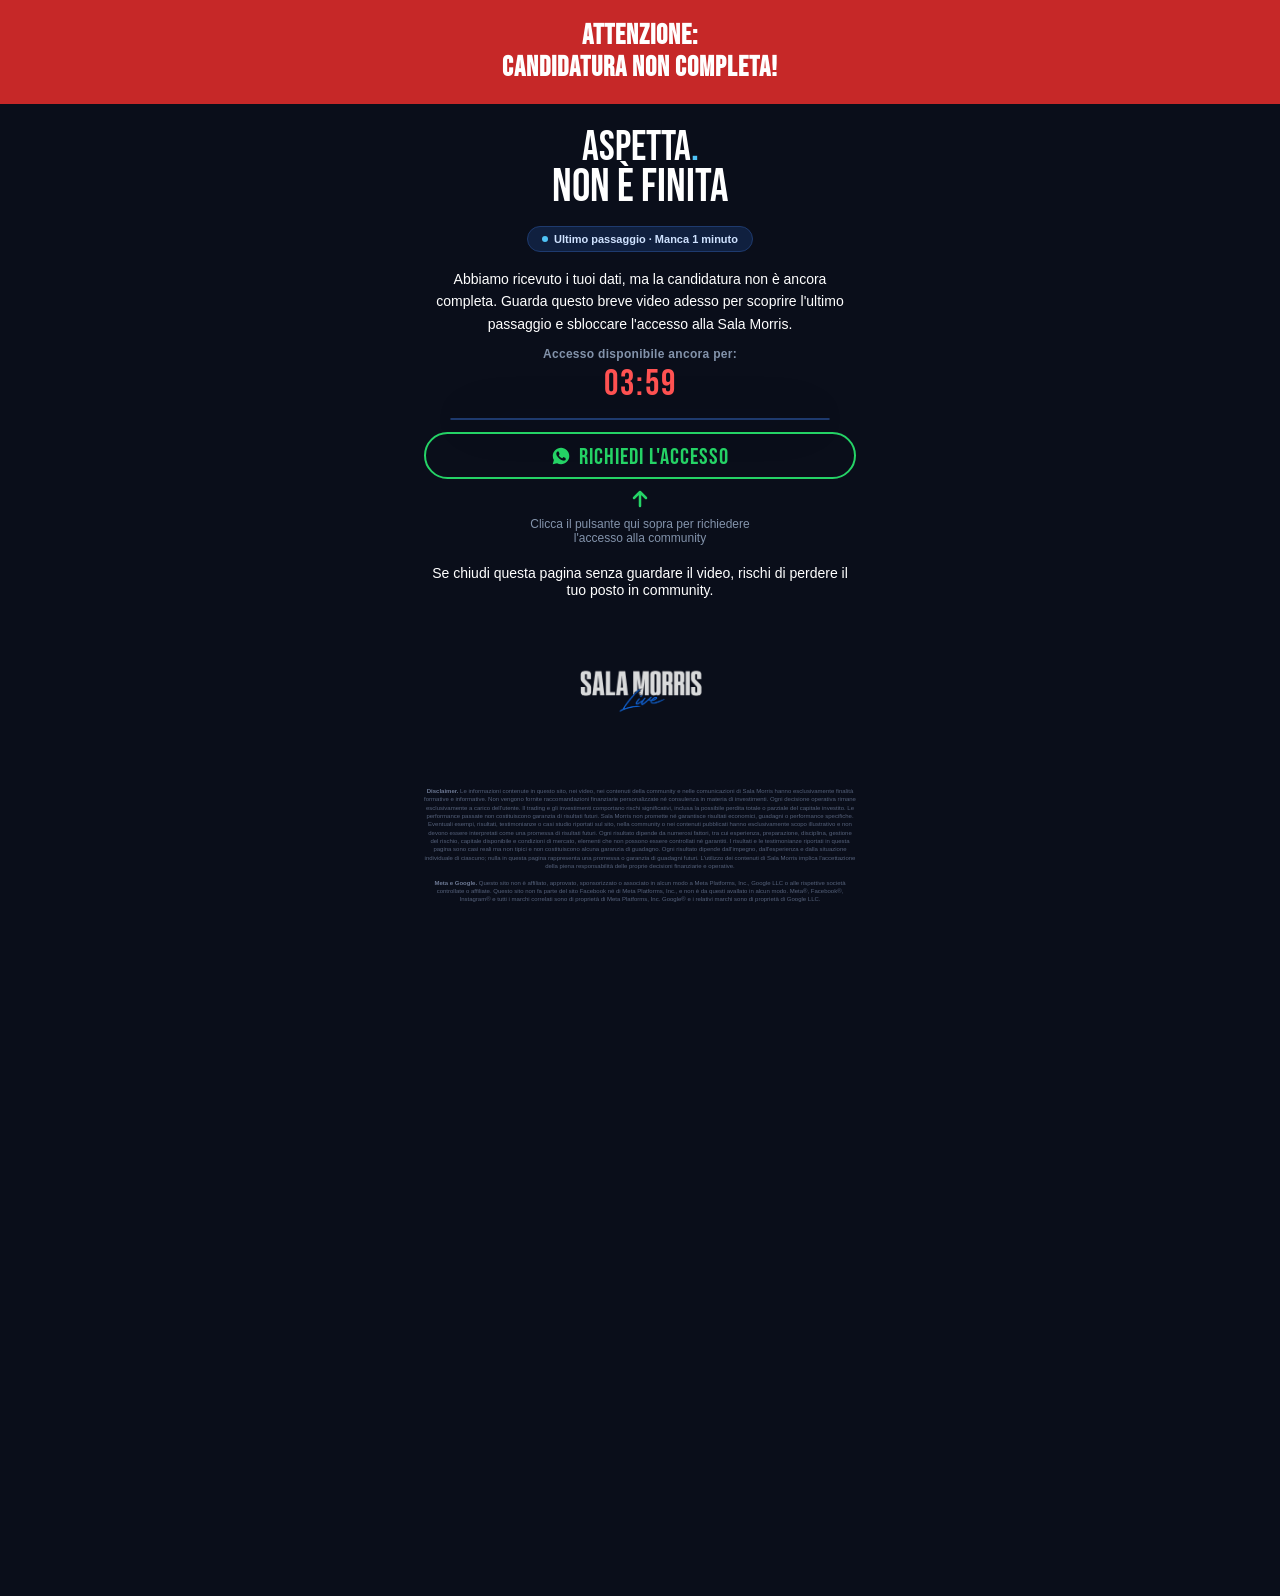
==== commit c72fade4: "Update grazie.html" ====
--- a/grazie.html
+++ b/grazie.html
@@ -9,6 +9,26 @@
 <link rel="preconnect" href="https://fonts.gstatic.com" crossorigin>
 <link href="https://fonts.googleapis.com/css2?family=Bebas+Neue&display=swap" rel="stylesheet">
 <link rel="stylesheet" href="style.css">
+
+<!-- Meta Pixel Code -->
+<script>
+!function(f,b,e,v,n,t,s)
+{if(f.fbq)return;n=f.fbq=function(){n.callMethod?
+n.callMethod.apply(n,arguments):n.queue.push(arguments)};
+if(!f._fbq)f._fbq=n;n.push=n;n.loaded=!0;n.version='2.0';
+n.queue=[];t=b.createElement(e);t.async=!0;
+t.src=v;s=b.getElementsByTagName(e)[0];
+s.parentNode.insertBefore(t,s)}(window, document,'script',
+'https://connect.facebook.net/en_US/fbevents.js');
+fbq('init', '1517405446360980');
+fbq('track', 'PageView');
+fbq('track', 'Lead');
+</script>
+<noscript><img height="1" width="1" style="display:none"
+src="https://www.facebook.com/tr?id=1517405446360980&ev=PageView&noscript=1"
+/></noscript>
+<!-- End Meta Pixel Code -->
+
 </head>
 <body>
 
--- a/style.css
+++ b/style.css
@@ -22,6 +22,19 @@
   font-size: 11px;
   font-weight: 600;
   letter-spacing: normal;
+}
+
+.top-banner-alert {
+  background: #c62828;
+  padding: 20px 20px;
+}
+
+.top-banner-alert .banner-text {
+  font-family: 'Bebas Neue', 'Arial Narrow', sans-serif;
+  font-size: 28px;
+  line-height: 1.15;
+  letter-spacing: 1px;
+  text-transform: uppercase;
 }
 
 .banner-text {
@@ -255,7 +268,7 @@
 .hero__vsl {
   width: 100%;
   max-width: 380px;
-  margin: 0 auto 20px;
+  margin: 0 auto 12px;
   border-radius: 16px;
   background: linear-gradient(145deg, #0a0e1a, #0d1220);
   border: 1px solid #1e3a6e;
@@ -401,37 +414,130 @@
 .thankyou {
   max-width: 480px;
   margin: 0 auto;
-  padding: 60px 24px;
-  text-align: center;
-  min-height: 70vh;
-  display: flex;
-  flex-direction: column;
-  align-items: center;
-  justify-content: center;
-}
-
-.thankyou-icon {
-  width: 56px;
-  height: 56px;
-  border-radius: 50%;
-  background: #0d6efd;
-  display: flex;
-  align-items: center;
-  justify-content: center;
-  margin: 24px 0;
-}
-
-.thankyou-icon svg {
-  width: 26px;
-  height: 26px;
+  padding: 24px 24px 40px;
+  text-align: center;
+}
+
+.thankyou-title-big {
+  font-size: 42px;
+}
+
+.thankyou-title-big .line2 {
+  font-size: 46px;
 }
 
 .thankyou-title {
   margin-bottom: 16px;
 }
 
+.thankyou-badge {
+  margin-bottom: 16px;
+}
+
 .thankyou-text {
-  margin-bottom: 32px;
+  color: #ffffff;
+  margin-bottom: 12px;
+}
+
+.countdown-box {
+  margin-bottom: 12px;
+}
+
+.countdown-label {
+  font-family: 'Outfit', sans-serif;
+  font-size: 12px;
+  font-weight: 600;
+  letter-spacing: 0.3px;
+  color: #8393ab;
+  margin-bottom: 2px;
+}
+
+.countdown-timer {
+  font-family: 'Bebas Neue', 'Arial Narrow', sans-serif;
+  font-size: 36px;
+  color: #ff5252;
+  letter-spacing: 2px;
+}
+
+.cta-whatsapp {
+  border-color: #25d366;
+  margin-top: 4px;
+}
+
+.cta-whatsapp:hover {
+  background: rgba(37, 211, 102, 0.1);
+}
+
+.whatsapp-icon {
+  width: 20px;
+  height: 20px;
+  color: #25d366;
+  flex-shrink: 0;
+}
+
+.whatsapp-text {
+  color: #25d366;
+}
+
+.pulse-hint {
+  display: flex;
+  flex-direction: column;
+  align-items: center;
+  gap: 6px;
+  margin-bottom: 20px;
+}
+
+.pulse-arrow {
+  width: 24px;
+  height: 24px;
+  animation: pulseUp 1.2s ease-in-out infinite;
+}
+
+@keyframes pulseUp {
+  0%, 100% { transform: translateY(0); opacity: 1; }
+  50% { transform: translateY(-6px); opacity: 0.5; }
+}
+
+.pulse-text {
+  font-family: 'Outfit', sans-serif;
+  font-size: 12px;
+  color: #8393ab;
+  max-width: 260px;
+}
+
+.social-proof-toast {
+  position: fixed;
+  bottom: 20px;
+  left: 50%;
+  transform: translateX(-50%) translateY(20px);
+  background: #10203f;
+  border: 1px solid #1e3a6e;
+  color: #ffffff;
+  font-family: 'Outfit', sans-serif;
+  font-size: 12px;
+  font-weight: 600;
+  padding: 10px 18px;
+  border-radius: 999px;
+  opacity: 0;
+  transition: opacity 0.3s ease, transform 0.3s ease;
+  pointer-events: none;
+  white-space: nowrap;
+  z-index: 999;
+  box-shadow: 0 4px 20px rgba(0,0,0,0.3);
+}
+
+.social-proof-toast.toast-visible {
+  opacity: 1;
+  transform: translateX(-50%) translateY(0);
+}
+
+.toast-dot {
+  display: inline-block;
+  width: 6px;
+  height: 6px;
+  border-radius: 50%;
+  background: #25d366;
+  margin-right: 6px;
 }
 
 .thankyou-back {
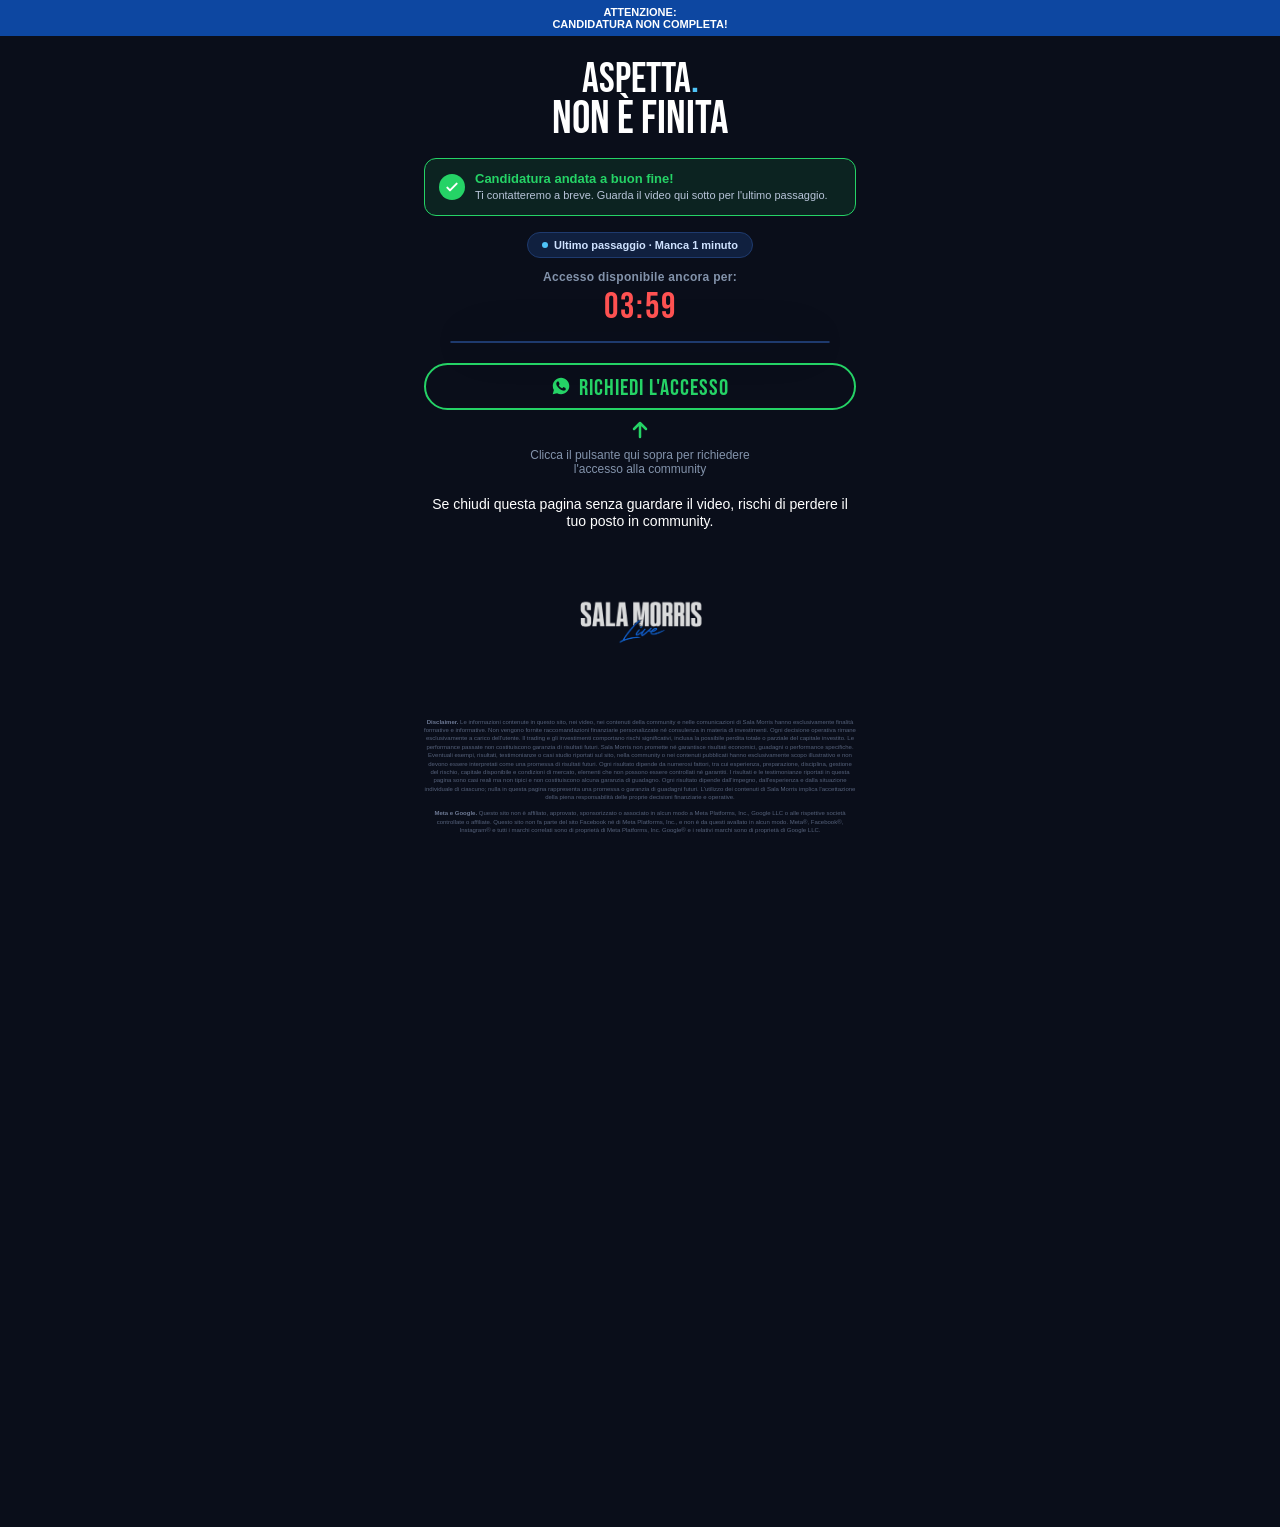
==== commit 38770e67: "Update grazie.html" ====
--- a/grazie.html
+++ b/grazie.html
@@ -42,14 +42,18 @@
     ASPETTA<span class="accent">.</span><br><span class="line2">NON È FINITA</span>
   </h1>
 
+  <div class="success-badge">
+    <svg class="success-icon" viewBox="0 0 24 24" fill="none"><path d="M5 13l4 4L19 7" stroke="white" stroke-width="3" stroke-linecap="round" stroke-linejoin="round"/></svg>
+    <div>
+      <p class="success-title">Candidatura andata a buon fine!</p>
+      <p class="success-subtitle">Ti contatteremo a breve. Guarda il video qui sotto per l'ultimo passaggio.</p>
+    </div>
+  </div>
+
   <div class="live-badge thankyou-badge">
     <span class="dot"></span>
     Ultimo passaggio · Manca 1 minuto
   </div>
-
-  <p class="subtext thankyou-text">
-    Abbiamo ricevuto i tuoi dati, ma la candidatura non è ancora completa. Guarda questo breve video adesso per scoprire l'ultimo passaggio e sbloccare l'accesso alla Sala Morris.
-  </p>
 
   <div class="countdown-box">
     <p class="countdown-label">Accesso disponibile ancora per:</p>
@@ -125,7 +129,7 @@
       vslObserverThankyou.disconnect();
     }
   });
-}, { rootMargin: '400px 0px' });
+}, { rootMargin: '50px 0px' });
 
 vslObserverThankyou.observe(document.getElementById('vsl-container-thankyou'));
 
--- a/style.css
+++ b/style.css
@@ -22,19 +22,6 @@
   font-size: 11px;
   font-weight: 600;
   letter-spacing: normal;
-}
-
-.top-banner-alert {
-  background: #c62828;
-  padding: 20px 20px;
-}
-
-.top-banner-alert .banner-text {
-  font-family: 'Bebas Neue', 'Arial Narrow', sans-serif;
-  font-size: 28px;
-  line-height: 1.15;
-  letter-spacing: 1px;
-  text-transform: uppercase;
 }
 
 .banner-text {
@@ -108,7 +95,7 @@
 
 .photo {
   width: 100%;
-  max-width: 216px;
+  max-width: 232px;
   height: auto;
   -webkit-mask-image: linear-gradient(to bottom, black 70%, transparent 100%);
   mask-image: linear-gradient(to bottom, black 70%, transparent 100%);
@@ -127,8 +114,8 @@
   gap: 10px;
   margin-bottom: 8px;
   font-family: 'Outfit', sans-serif;
-  font-size: 12px;
-  line-height: 1.5;
+  font-size: 13px;
+  line-height: 1.45;
   color: #dce4f2;
 }
 
@@ -268,7 +255,7 @@
 .hero__vsl {
   width: 100%;
   max-width: 380px;
-  margin: 0 auto 12px;
+  margin: 0 auto 20px;
   border-radius: 16px;
   background: linear-gradient(145deg, #0a0e1a, #0d1220);
   border: 1px solid #1e3a6e;
@@ -328,8 +315,8 @@
 
 .letter-body p {
   font-family: 'Outfit', sans-serif;
-  font-size: 13px;
-  line-height: 1.7;
+  font-size: 14.5px;
+  line-height: 1.6;
   color: #dce4f2;
   margin-bottom: 14px;
 }
@@ -378,6 +365,51 @@
   border-color: #0a84ff;
 }
 
+.phone-row {
+  display: flex;
+  gap: 8px;
+  width: 100%;
+}
+
+.phone-prefix {
+  flex: 0 0 92px;
+  width: 92px;
+  padding: 12px 8px;
+  border-radius: 10px;
+  border: 1px solid #1e3a6e;
+  background: #10203f;
+  color: #ffffff;
+  font-family: 'Outfit', sans-serif;
+  font-size: 13px;
+}
+
+.phone-prefix:focus {
+  outline: none;
+  border-color: #0a84ff;
+}
+
+.phone-row input {
+  flex: 1;
+  min-width: 0;
+}
+
+.input-error {
+  border-color: #ff5252 !important;
+}
+
+.phone-error {
+  font-family: 'Outfit', sans-serif;
+  font-size: 11px;
+  color: #ff5252;
+  text-align: left;
+  margin-top: -4px;
+  display: none;
+}
+
+.phone-error-visible {
+  display: block;
+}
+
 .form-submit {
   margin-top: 4px;
 }
@@ -430,8 +462,44 @@
   margin-bottom: 16px;
 }
 
+.success-badge {
+  display: flex;
+  align-items: center;
+  gap: 10px;
+  background: rgba(37, 211, 102, 0.1);
+  border: 1px solid #25d366;
+  border-radius: 12px;
+  padding: 12px 14px;
+  text-align: left;
+  margin-bottom: 16px;
+}
+
+.success-icon {
+  flex-shrink: 0;
+  width: 26px;
+  height: 26px;
+  background: #25d366;
+  border-radius: 50%;
+  padding: 5px;
+}
+
+.success-title {
+  font-family: 'Outfit', sans-serif;
+  font-size: 13px;
+  font-weight: 700;
+  color: #25d366;
+  margin-bottom: 2px;
+}
+
+.success-subtitle {
+  font-family: 'Outfit', sans-serif;
+  font-size: 11px;
+  color: #b8c4d9;
+  line-height: 1.4;
+}
+
 .thankyou-badge {
-  margin-bottom: 16px;
+  margin-bottom: 12px;
 }
 
 .thankyou-text {
